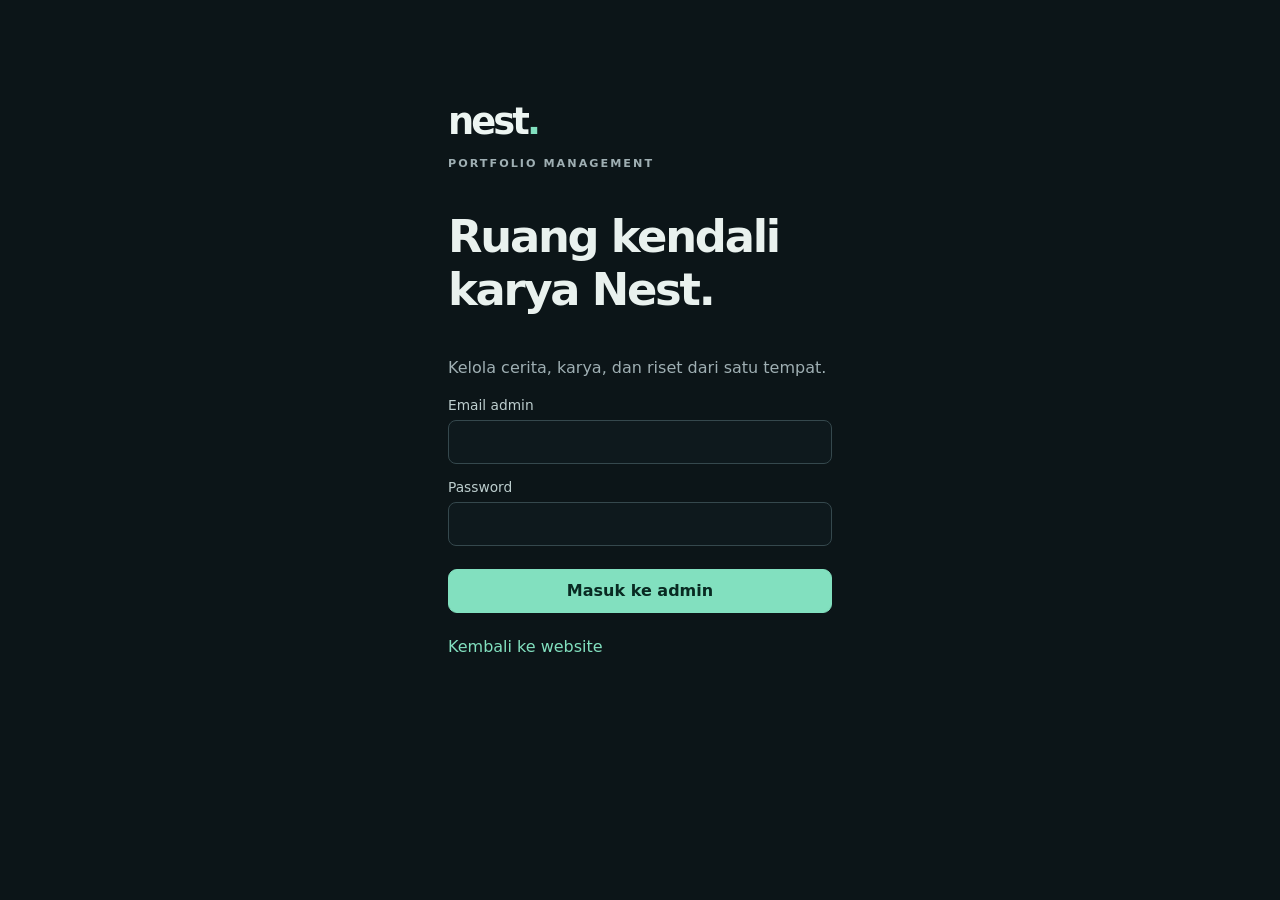
==== admin/index.html @ bbc12123 "Add files via upload" ====
<!doctype html><html lang="id"><head><meta charset="utf-8"><meta name="viewport" content="width=device-width,initial-scale=1"><title>Nest — Admin Portfolio</title><link rel="stylesheet" href="admin.css"><script src="../js/cms-config.js" defer></script><script src="../js/cms-api.js" defer></script><script src="../js/data.js" defer></script><script src="admin.js" defer></script></head><body>
<div id="notice" role="status" aria-live="polite"></div>
<section id="login" class="login"><a class="brand" href="../">nest<span>.</span></a><p class="eyebrow">PORTFOLIO MANAGEMENT</p><h1>Ruang kendali<br>karya Nest.</h1><p>Kelola cerita, karya, dan riset dari satu tempat.</p><form id="login-form"><label>Email admin<input id="email" type="email" autocomplete="username" required></label><label>Password<input id="password" type="password" autocomplete="current-password" required></label><button class="primary" id="login-button">Masuk ke admin</button></form><p id="setup" hidden>Konfigurasi belum diisi. Ikuti PANDUAN-ADMIN.md untuk menghubungkan Supabase.</p><a href="../">Kembali ke website</a></section>
<div id="dashboard" hidden><aside><a class="brand" href="../" target="_blank" rel="noopener">nest<span>.</span></a><p class="eyebrow">ADMIN STUDIO</p><nav id="tabs" aria-label="Bagian konten"></nav><div class="account"><p id="user-email"></p><button id="logout" type="button">Keluar</button></div></aside><main><header><div><p class="eyebrow">YOUR WORK, YOUR STORY</p><h1 id="section-title">Profil & Kontak</h1><p id="state">Memuat konten…</p></div><a href="../" target="_blank" rel="noopener">Buka website ↗</a></header><div class="toolbar"><button id="draft">Simpan draft</button><button id="load-draft">Buka draft</button><button id="reload">Muat konten terbaru</button><button id="publish" class="primary">Terbitkan</button></div><section id="stats" class="stats"></section><div id="editor"></div><section class="history"><h2>Riwayat publikasi</h2><p>Pemulihan membuka versi lama sebagai draft. Terbitkan untuk menampilkannya kembali.</p><div class="history-tools"><select id="versions" aria-label="Pilih versi sebelumnya"></select><button id="restore">Pulihkan sebagai draft</button><button id="export">Unduh backup JSON</button></div></section></main></div>
</body></html>
---- admin/admin.css ----
:root{font-family:Inter,system-ui,sans-serif;color:#e9f1ee;background:#0c1518;--accent:#82e0bf;--line:#293a3f;--muted:#9fafb3;--panel:#142126}*{box-sizing:border-box}body{margin:0}a{color:var(--accent);text-decoration:none}button,input,textarea,select{font:inherit}button{cursor:pointer;border:1px solid var(--line);border-radius:9px;background:#1c2c32;color:#e9f1ee;padding:11px 16px;min-height:44px}button:hover{border-color:var(--accent)}button:disabled{opacity:.45;cursor:wait}button.primary{background:var(--accent);color:#092a22;border-color:var(--accent);font-weight:700}button.danger{color:#ffa5ab}input,textarea,select{width:100%;background:#0e191d;border:1px solid #35484d;border-radius:8px;color:#edf5f2;padding:11px;min-height:44px}textarea{resize:vertical;min-height:96px}input:focus,textarea:focus,select:focus,button:focus-visible{outline:2px solid var(--accent);outline-offset:3px}label{display:block;font-size:.86rem;color:#bdcece;margin:15px 0}label input,label textarea{margin-top:7px}.brand{font-size:2.3rem;letter-spacing:-.08em;font-weight:800;color:#edf5f2}.brand span{color:var(--accent)}.eyebrow{color:var(--accent);font-size:.7rem;letter-spacing:.18em;font-weight:700}.login{max-width:440px;margin:8vh auto;padding:28px}.login h1{font-size:2.8rem;letter-spacing:-.05em}.login p{line-height:1.7;color:var(--muted)}.login .primary{width:100%;margin:8px 0 24px}[hidden]{display:none!important}aside{position:fixed;width:238px;inset:0 auto 0 0;padding:32px 22px;background:#101c21;border-right:1px solid var(--line);display:flex;flex-direction:column}aside nav{display:grid;gap:8px;margin-top:30px}aside nav button{text-align:left;background:transparent;border-color:transparent}aside nav button[aria-pressed=true]{background:#1e3833;color:var(--accent)}.account{margin-top:auto;overflow-wrap:anywhere;color:var(--muted);font-size:.8rem}main{margin-left:238px;padding:38px 5%;max-width:1500px}header{display:flex;justify-content:space-between;gap:20px;align-items:center}header h1{font-size:2.1rem;letter-spacing:-.04em;margin:12px 0}#state{color:var(--muted);font-size:.84rem}.toolbar{display:flex;flex-wrap:wrap;gap:10px;margin:22px 0}.toolbar .primary{margin-left:auto}.stats{display:grid;grid-template-columns:repeat(3,1fr);gap:14px;margin:28px 0}.stat{border:1px solid var(--line);border-radius:12px;padding:18px;background:var(--panel)}.stat strong{font-size:1.7rem;display:block;color:var(--accent)}.stat span{color:var(--muted);font-size:.8rem}.entry,.history{background:var(--panel);border:1px solid var(--line);border-radius:14px;padding:24px;margin:18px 0}.entry h2{font-size:1.1rem;margin:0}.entry-head{display:flex;justify-content:space-between;align-items:center;gap:12px;flex-wrap:wrap}.entry-actions{display:flex;gap:6px}.entry-actions button{font-size:.75rem;padding:8px 10px}.fields{display:grid;grid-template-columns:1fr 1fr;gap:0 20px}.fields .wide{grid-column:1/-1}.nested{border:1px solid var(--line);padding:16px;border-radius:10px;margin:12px 0;background:#102025}.nested h3{font-size:.95rem}.upload-row{display:flex;gap:8px;align-items:center;margin-top:7px}.upload-row input{margin:0}.upload-row button{white-space:nowrap}.history p{color:var(--muted);font-size:.84rem;line-height:1.6}.history-tools{display:flex;gap:10px;flex-wrap:wrap}.history-tools select{flex:1;min-width:180px}#notice{position:sticky;top:0;z-index:20;background:#254039;padding:0 20px;white-space:pre-wrap}#notice:not(:empty){padding:14px 20px;border-bottom:1px solid var(--accent)}#notice.error{background:#58232a;border-color:#ff9797}.hint{font-size:.8rem;color:var(--muted);line-height:1.6}.empty{color:var(--muted);padding:30px 0}@media(max-width:850px){aside{position:static;width:auto;padding:20px}aside nav{display:flex;overflow-x:auto;margin-top:15px}aside nav button{white-space:nowrap}.account{display:flex;justify-content:space-between;align-items:center;margin-top:12px}main{margin-left:0;padding:25px 5%}.fields{grid-template-columns:1fr}.toolbar .primary{margin-left:0}.entry{padding:17px}.upload-row{flex-wrap:wrap}.stats{gap:8px}.stat{padding:13px}header{align-items:flex-start}.login{margin:4vh auto}}
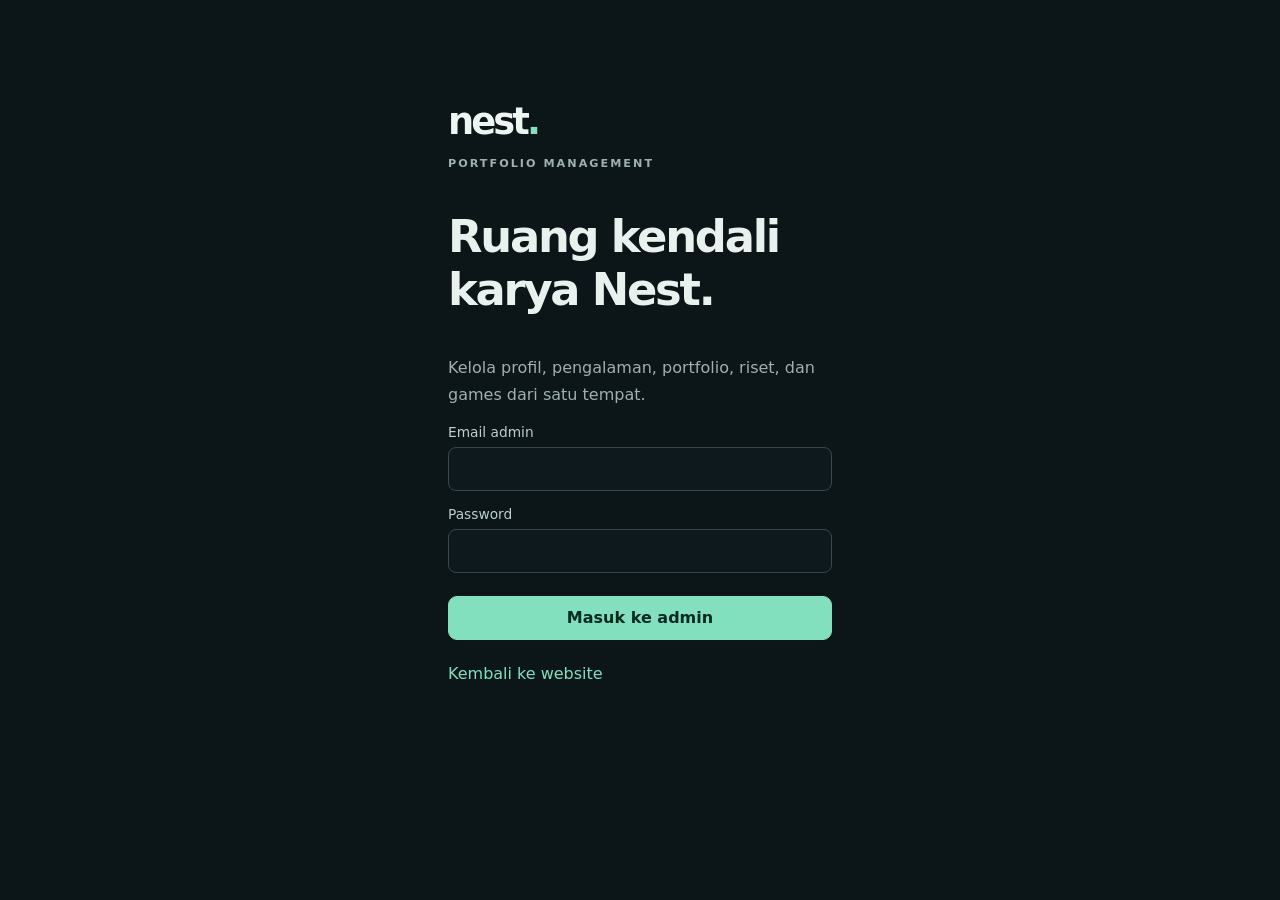
==== commit ce73d1c0: "Refactor admin index.html for better structure Updated the HTML structure and improved accessibility" ====
--- a/admin/index.html
+++ b/admin/index.html
@@ -1,5 +1,186 @@
-<!doctype html><html lang="id"><head><meta charset="utf-8"><meta name="viewport" content="width=device-width,initial-scale=1"><title>Nest — Admin Portfolio</title><link rel="stylesheet" href="admin.css"><script src="../js/cms-config.js" defer></script><script src="../js/cms-api.js" defer></script><script src="../js/data.js" defer></script><script src="admin.js" defer></script></head><body>
-<div id="notice" role="status" aria-live="polite"></div>
-<section id="login" class="login"><a class="brand" href="../">nest<span>.</span></a><p class="eyebrow">PORTFOLIO MANAGEMENT</p><h1>Ruang kendali<br>karya Nest.</h1><p>Kelola cerita, karya, dan riset dari satu tempat.</p><form id="login-form"><label>Email admin<input id="email" type="email" autocomplete="username" required></label><label>Password<input id="password" type="password" autocomplete="current-password" required></label><button class="primary" id="login-button">Masuk ke admin</button></form><p id="setup" hidden>Konfigurasi belum diisi. Ikuti PANDUAN-ADMIN.md untuk menghubungkan Supabase.</p><a href="../">Kembali ke website</a></section>
-<div id="dashboard" hidden><aside><a class="brand" href="../" target="_blank" rel="noopener">nest<span>.</span></a><p class="eyebrow">ADMIN STUDIO</p><nav id="tabs" aria-label="Bagian konten"></nav><div class="account"><p id="user-email"></p><button id="logout" type="button">Keluar</button></div></aside><main><header><div><p class="eyebrow">YOUR WORK, YOUR STORY</p><h1 id="section-title">Profil & Kontak</h1><p id="state">Memuat konten…</p></div><a href="../" target="_blank" rel="noopener">Buka website ↗</a></header><div class="toolbar"><button id="draft">Simpan draft</button><button id="load-draft">Buka draft</button><button id="reload">Muat konten terbaru</button><button id="publish" class="primary">Terbitkan</button></div><section id="stats" class="stats"></section><div id="editor"></div><section class="history"><h2>Riwayat publikasi</h2><p>Pemulihan membuka versi lama sebagai draft. Terbitkan untuk menampilkannya kembali.</p><div class="history-tools"><select id="versions" aria-label="Pilih versi sebelumnya"></select><button id="restore">Pulihkan sebagai draft</button><button id="export">Unduh backup JSON</button></div></section></main></div>
-</body></html>
+<!DOCTYPE html>
+<html lang="id">
+<head>
+  <meta charset="UTF-8">
+  <meta
+    name="viewport"
+    content="width=device-width, initial-scale=1"
+  >
+
+  <title>Nest — Admin Portfolio</title>
+
+  <link rel="stylesheet" href="admin.css">
+
+  <script src="../js/cms-config.js" defer></script>
+  <script src="../js/cms-api.js" defer></script>
+  <script src="../js/data.js" defer></script>
+  <script src="admin.js?v=game-cover-12" defer></script>
+</head>
+
+<body>
+  <div
+    id="notice"
+    role="status"
+    aria-live="polite"
+  ></div>
+
+  <!-- LOGIN -->
+  <section id="login" class="login">
+    <a class="brand" href="../">
+      nest<span>.</span>
+    </a>
+
+    <p class="eyebrow">PORTFOLIO MANAGEMENT</p>
+
+    <h1>
+      Ruang kendali<br>
+      karya Nest.
+    </h1>
+
+    <p>
+      Kelola profil, pengalaman, portfolio,
+      riset, dan games dari satu tempat.
+    </p>
+
+    <form id="login-form">
+      <label>
+        Email admin
+        <input
+          id="email"
+          type="email"
+          autocomplete="username"
+          required
+        >
+      </label>
+
+      <label>
+        Password
+        <input
+          id="password"
+          type="password"
+          autocomplete="current-password"
+          required
+        >
+      </label>
+
+      <button
+        id="login-button"
+        class="primary"
+        type="submit"
+      >
+        Masuk ke admin
+      </button>
+    </form>
+
+    <p id="setup" hidden>
+      Konfigurasi belum diisi.
+      Ikuti PANDUAN-ADMIN.md untuk menghubungkan Supabase.
+    </p>
+
+    <a href="../">Kembali ke website</a>
+  </section>
+
+  <!-- DASHBOARD -->
+  <div id="dashboard" hidden>
+    <aside>
+      <a
+        class="brand"
+        href="../"
+        target="_blank"
+        rel="noopener noreferrer"
+      >
+        nest<span>.</span>
+      </a>
+
+      <p class="eyebrow">ADMIN STUDIO</p>
+
+      <nav
+        id="tabs"
+        aria-label="Bagian konten"
+      ></nav>
+
+      <div class="account">
+        <p id="user-email"></p>
+
+        <button id="logout" type="button">
+          Keluar
+        </button>
+      </div>
+    </aside>
+
+    <main>
+      <header>
+        <div>
+          <p class="eyebrow">YOUR WORK, YOUR STORY</p>
+
+          <h1 id="section-title">Profil &amp; Kontak</h1>
+
+          <p id="state">Memuat konten…</p>
+        </div>
+
+        <a
+          href="../"
+          target="_blank"
+          rel="noopener noreferrer"
+        >
+          Buka website ↗
+        </a>
+      </header>
+
+      <div class="toolbar">
+        <button id="draft" type="button">
+          Simpan draft
+        </button>
+
+        <button id="load-draft" type="button">
+          Buka draft
+        </button>
+
+        <button id="reload" type="button">
+          Muat konten terbaru
+        </button>
+
+        <button
+          id="publish"
+          class="primary"
+          type="button"
+        >
+          Terbitkan
+        </button>
+      </div>
+
+      <section
+        id="stats"
+        class="stats"
+        aria-label="Jumlah konten"
+      ></section>
+
+      <div id="editor"></div>
+
+      <section class="history">
+        <h2>Riwayat publikasi</h2>
+
+        <p>
+          Pemulihan membuka versi lama sebagai draft.
+          Terbitkan untuk menampilkannya kembali.
+        </p>
+
+        <div class="history-tools">
+          <select
+            id="versions"
+            aria-label="Pilih versi sebelumnya"
+          ></select>
+
+          <button id="restore" type="button">
+            Pulihkan sebagai draft
+          </button>
+
+          <button id="export" type="button">
+            Unduh backup JSON
+          </button>
+        </div>
+      </section>
+    </main>
+  </div>
+</body>
+</html>
